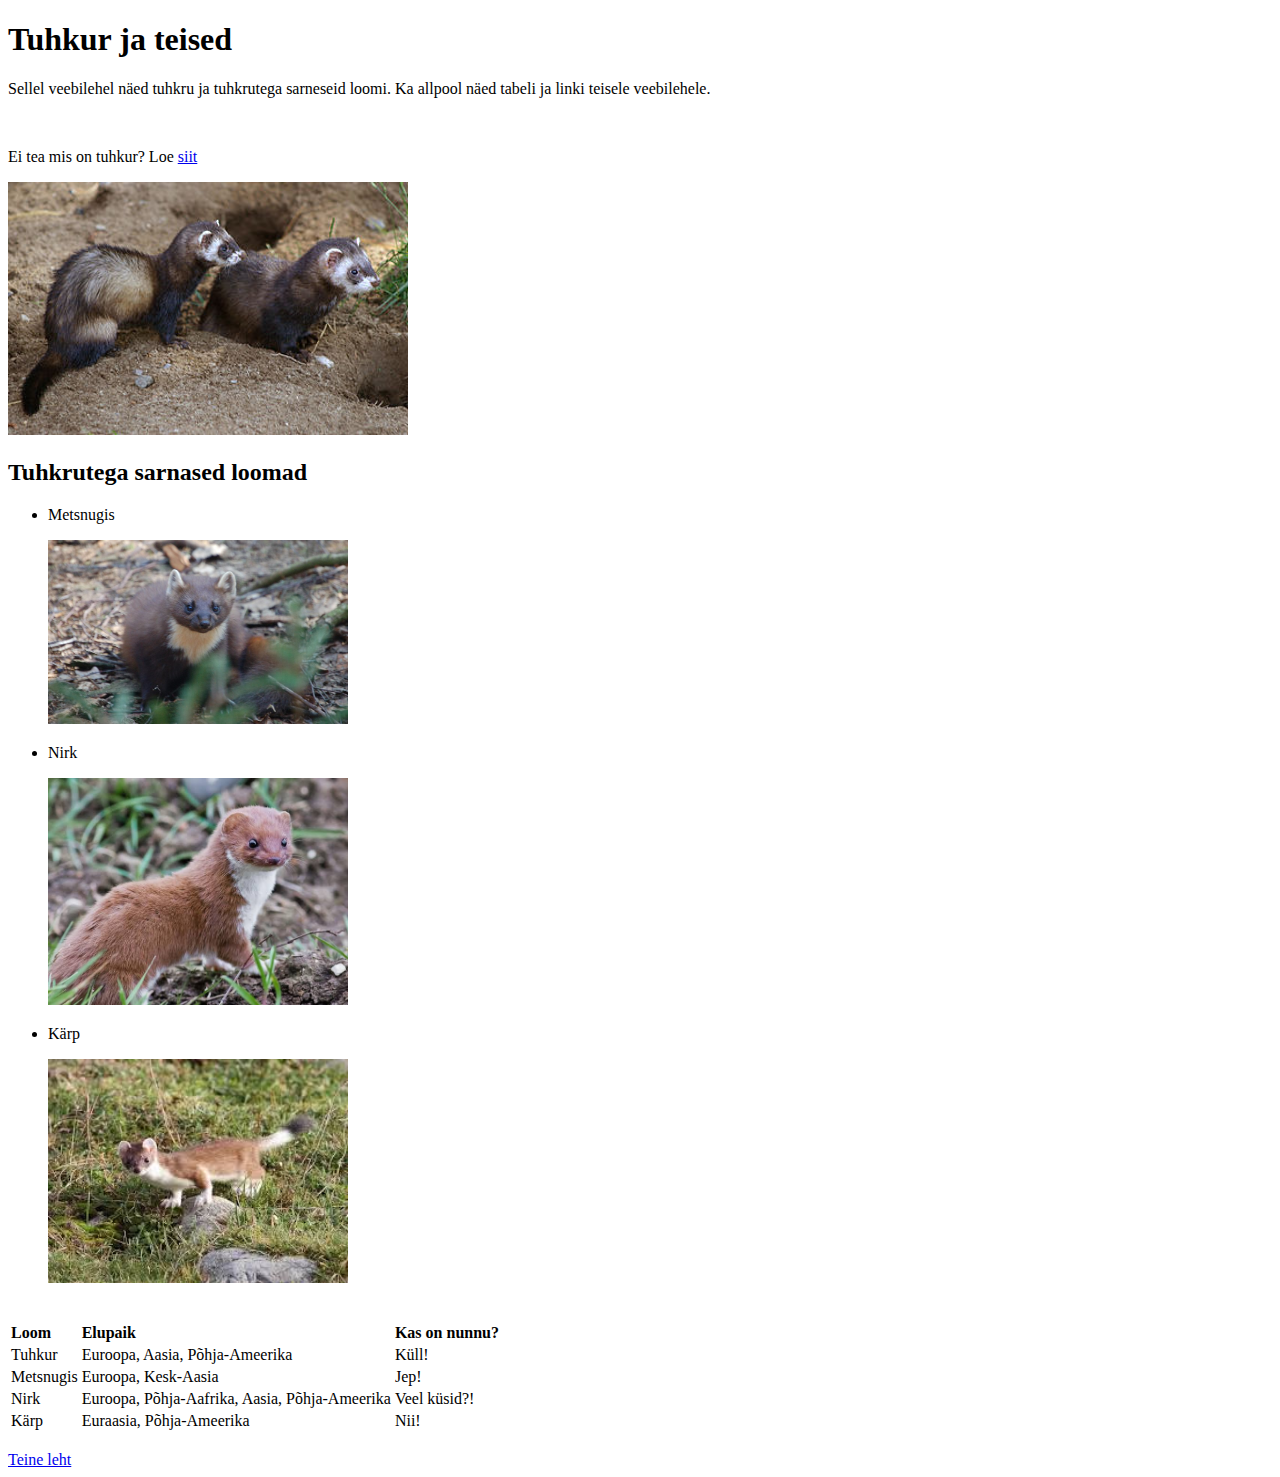
==== index.html @ 65503e5a "Esimene commit: HTML failid" ====
<!DOCTYPE html>
<html lang="en">
<head>
    <meta charset="UTF-8">
    <meta name="viewport" content="width=device-width, initial-scale=1.0">
    <title>Sissejuhatus erialasse - HTML</title>
</head>
<body>
    <h1>Tuhkur ja teised</h1>
    <p>Sellel veebilehel näed tuhkru ja tuhkrutega sarneseid loomi. Ka allpool näed tabeli ja linki teisele veebilehele.</p>
    <br>
    <p>Ei tea mis on tuhkur? Loe <a href="https://et.wikipedia.org/wiki/Tuhkur" target="_blank">siit</a></p>
    <img src="static/img/tuhkur1.jpg" width="400" alt="illustreeriv pilt">
    <h2>Tuhkrutega sarnased loomad</h2>
    <ul>
        <li>
            <p>Metsnugis</p>
            <img src="static/img/metsnugis.jpg" width="300" alt="Netsnugise pilt">
        </li>
        <li>
            <p>Nirk</p>
            <img src="static/img/nirk.jpg" width="300" alt="Netsnugise pilt">
        </li>
        <li>
            <p>Kärp</p>
            <img src="static/img/karp.jpg" width="300" alt="Netsnugise pilt">
        </li>
    </ul>
    <br>
    <table>
        <tr>
            <td><b>Loom</b></td>
            <td><b>Elupaik</b></td>
            <td><b>Kas on nunnu?</b></td>
        
        </tr>
        <tr>
            <td>Tuhkur</td>
            <td>Euroopa, Aasia, Põhja-Ameerika</td>
            <td>Küll!</td>
        </tr>
        <tr>
            <td>Metsnugis</td>
            <td>Euroopa, Kesk-Aasia</td>
            <td>Jep!</td>
        </tr>
        <tr>
            <td>Nirk</td>
            <td>Euroopa, Põhja-Aafrika, Aasia, Põhja-Ameerika</td>
            <td>Veel küsid?!</td>
        </tr>
        <tr>
            <td>Kärp</td>
            <td>Euraasia, Põhja-Ameerika</td>
            <td>Nii!</td>
        </tr>
    </table>
    <br>
    <a href="teine.html">Teine leht</a>
    
</body>
</html>
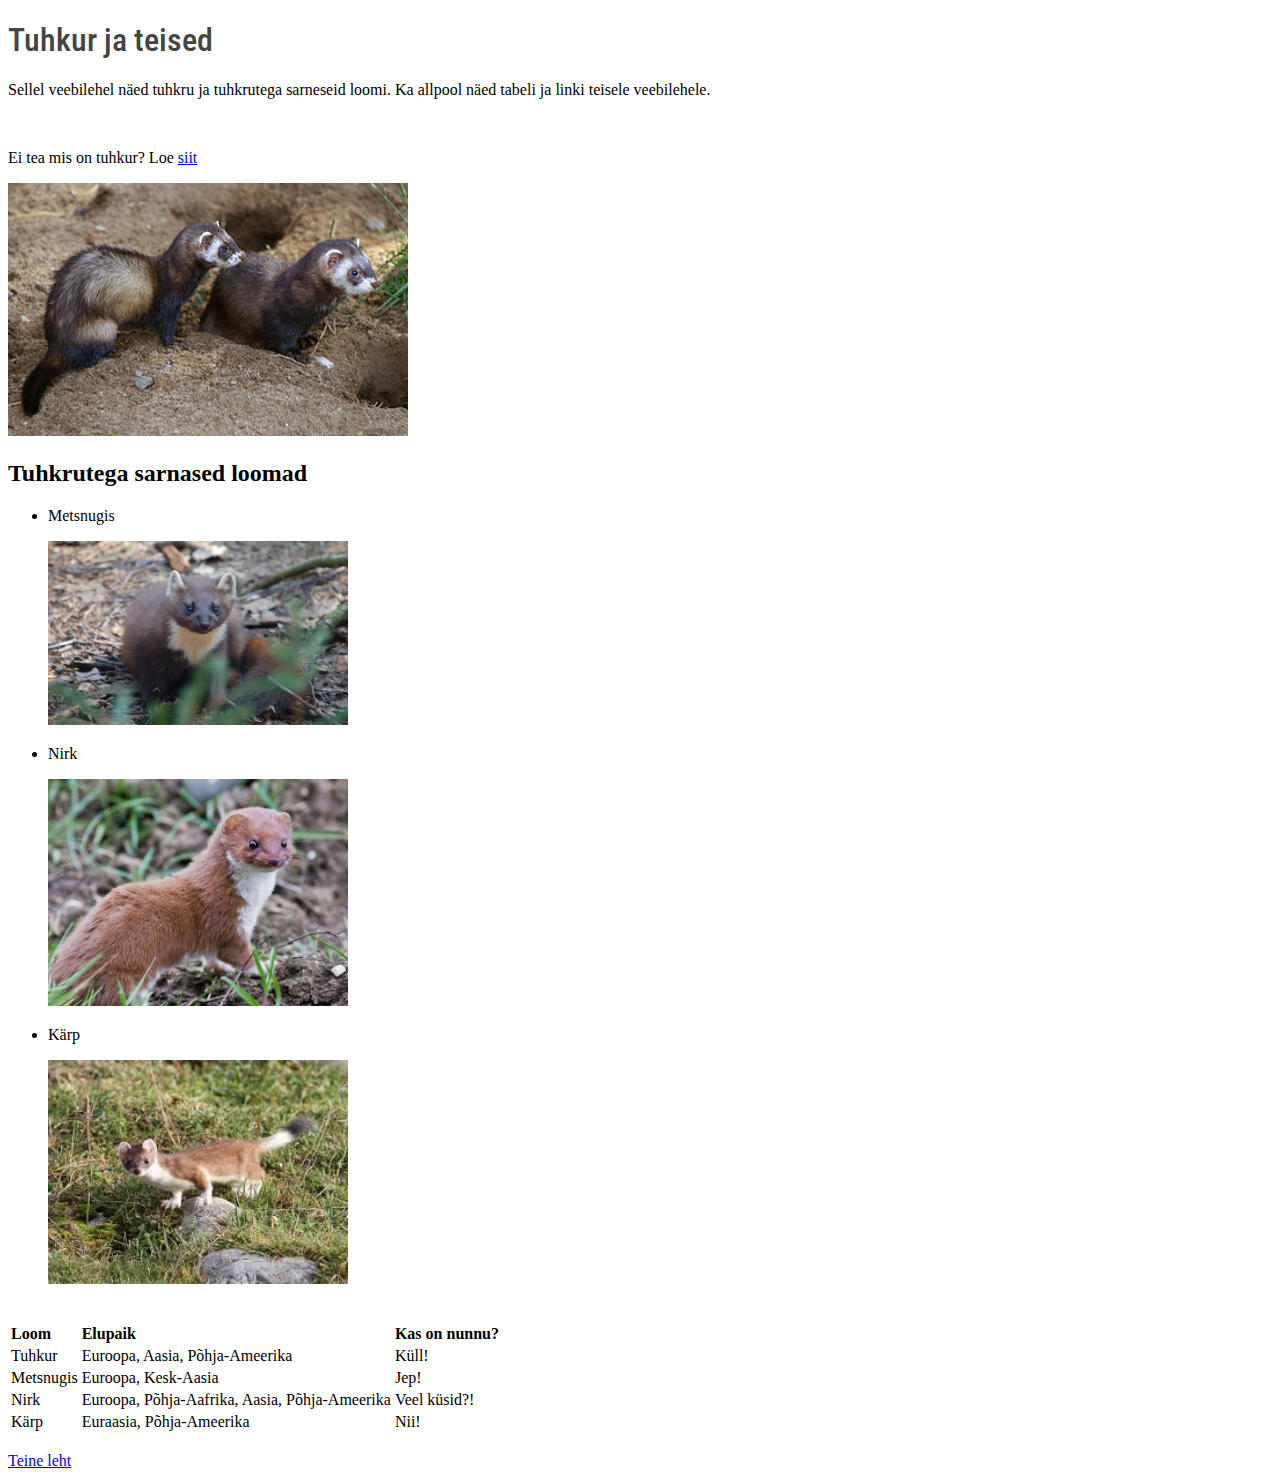
==== commit 021c10cb: "a) lehe pealkirja kujundamine. Lisatud font Roboto Condensed" ====
--- a/index.html
+++ b/index.html
@@ -3,10 +3,11 @@
 <head>
     <meta charset="UTF-8">
     <meta name="viewport" content="width=device-width, initial-scale=1.0">
+    <link rel="stylesheet" href="style.css">
     <title>Sissejuhatus erialasse - HTML</title>
 </head>
 <body>
-    <h1>Tuhkur ja teised</h1>
+    <h1 id="main-header">Tuhkur ja teised</h1>
     <p>Sellel veebilehel näed tuhkru ja tuhkrutega sarneseid loomi. Ka allpool näed tabeli ja linki teisele veebilehele.</p>
     <br>
     <p>Ei tea mis on tuhkur? Loe <a href="https://et.wikipedia.org/wiki/Tuhkur" target="_blank">siit</a></p>
--- a/style.css
+++ b/style.css
@@ -0,0 +1,7 @@
+@import url('https://fonts.googleapis.com/css2?family=Roboto+Condensed:ital,wght@0,100..900;1,100..900&display=swap');
+#main-header {
+    font-family: "Roboto Condensed", sans-serif;
+    font-weight: 500;
+    font-size: 32px;
+    color: #444;
+}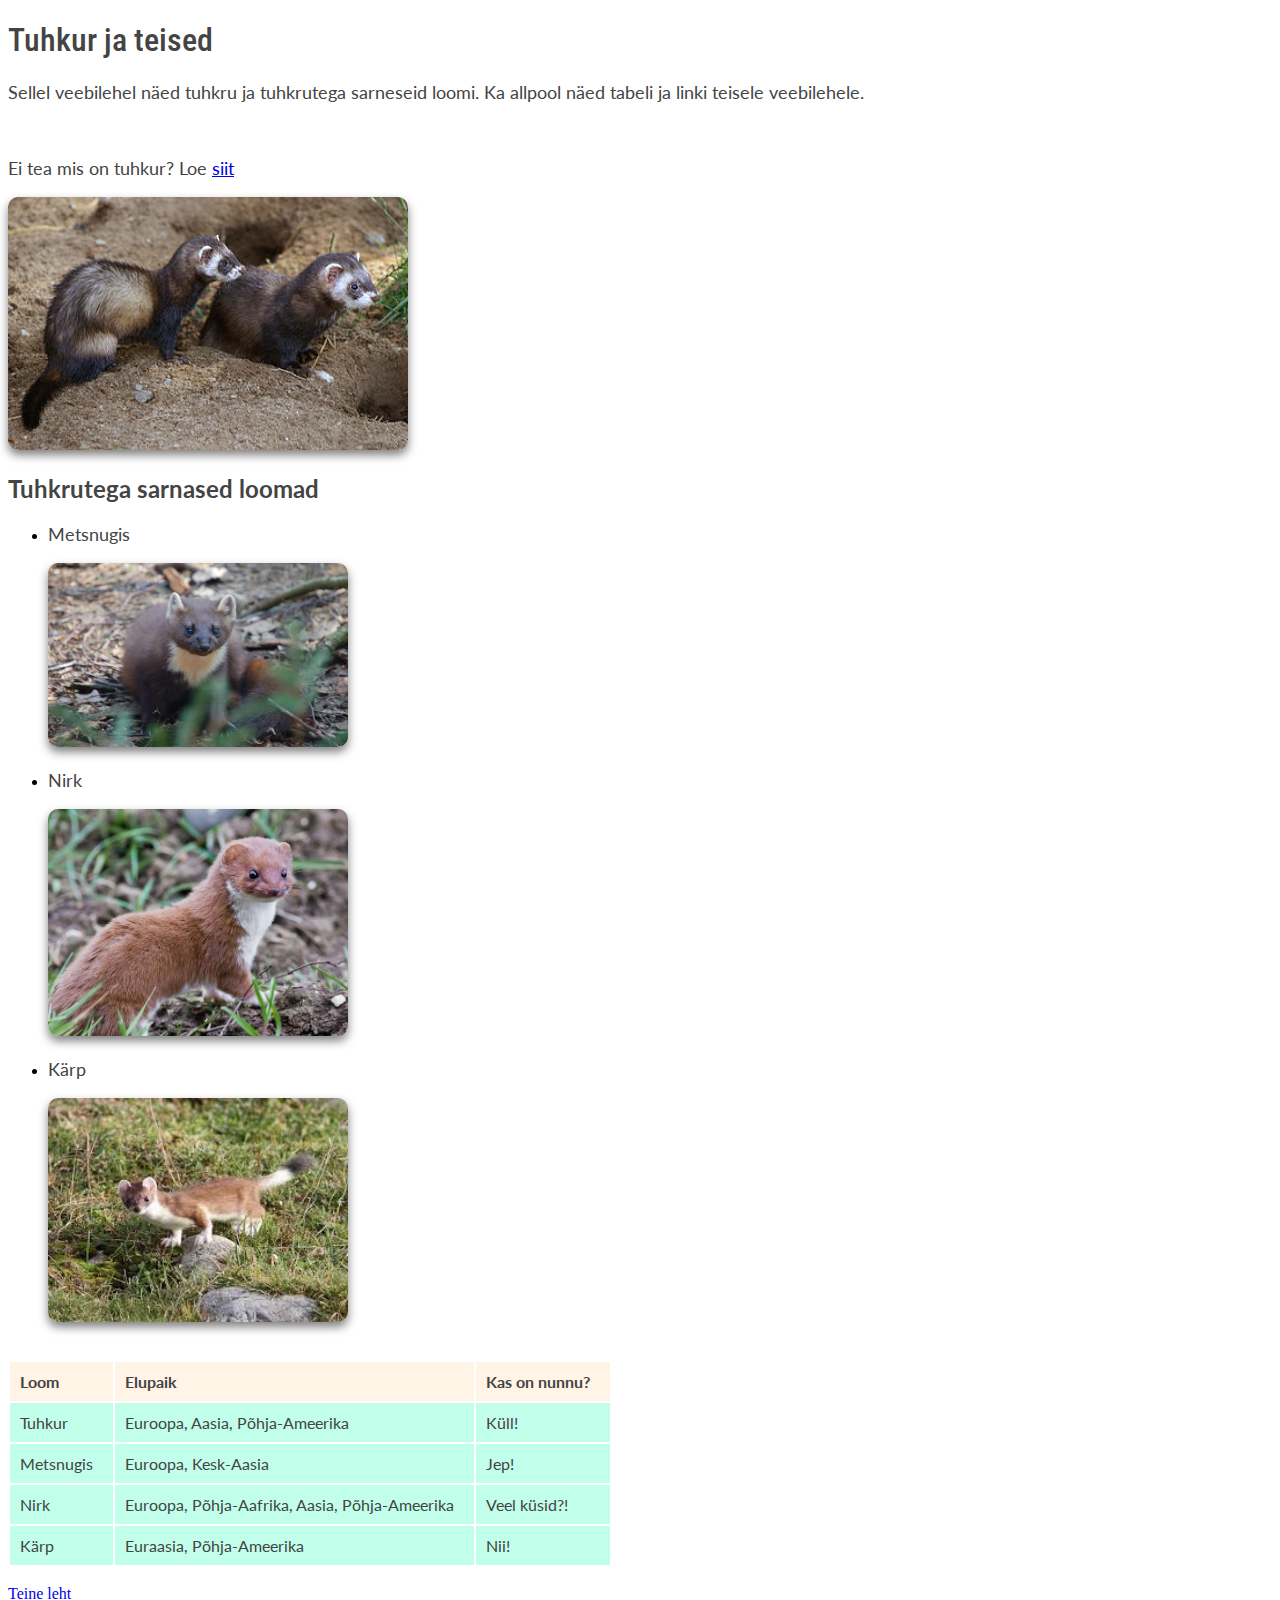
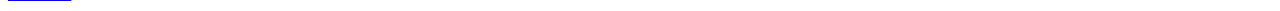
==== commit 48e8d6d9: "d) tabeli kujundamine" ====
--- a/index.html
+++ b/index.html
@@ -29,28 +29,28 @@
     </ul>
     <br>
     <table>
-        <tr>
+        <tr id="table-header">
             <td><b>Loom</b></td>
             <td><b>Elupaik</b></td>
             <td><b>Kas on nunnu?</b></td>
         
         </tr>
-        <tr>
+        <tr class="table-row">
             <td>Tuhkur</td>
             <td>Euroopa, Aasia, Põhja-Ameerika</td>
             <td>Küll!</td>
         </tr>
-        <tr>
+        <tr class="table-row">
             <td>Metsnugis</td>
             <td>Euroopa, Kesk-Aasia</td>
             <td>Jep!</td>
         </tr>
-        <tr>
+        <tr class="table-row">
             <td>Nirk</td>
             <td>Euroopa, Põhja-Aafrika, Aasia, Põhja-Ameerika</td>
             <td>Veel küsid?!</td>
         </tr>
-        <tr>
+        <tr class="table-row">
             <td>Kärp</td>
             <td>Euraasia, Põhja-Ameerika</td>
             <td>Nii!</td>
--- a/style.css
+++ b/style.css
@@ -1,7 +1,39 @@
 @import url('https://fonts.googleapis.com/css2?family=Roboto+Condensed:ital,wght@0,100..900;1,100..900&display=swap');
+@import url('https://fonts.googleapis.com/css2?family=Lato:ital,wght@0,100;0,300;0,400;0,700;0,900;1,100;1,300;1,400;1,700;1,900&family=Roboto+Condensed:ital,wght@0,100..900;1,100..900&display=swap');
 #main-header {
     font-family: "Roboto Condensed", sans-serif;
     font-weight: 500;
     font-size: 32px;
     color: #444;
-}+}
+
+h2, p, table {
+    color: #444;
+    font-family: "Lato";
+}
+
+h2 {
+    font-size: 24px;;
+}
+
+p {
+    font-size: 18px;
+}
+
+img {
+    border-radius: 10px;
+    box-shadow: 0px 5px 10px 0px rgba(0, 0, 0, 0.5);
+}
+
+td {
+    padding: 10px 20px 10px 10px;
+}
+
+
+#table-header {
+    background-color: rgb(255, 244, 230);
+}
+
+.table-row {
+    background-color: rgb(193, 255, 234);
+}
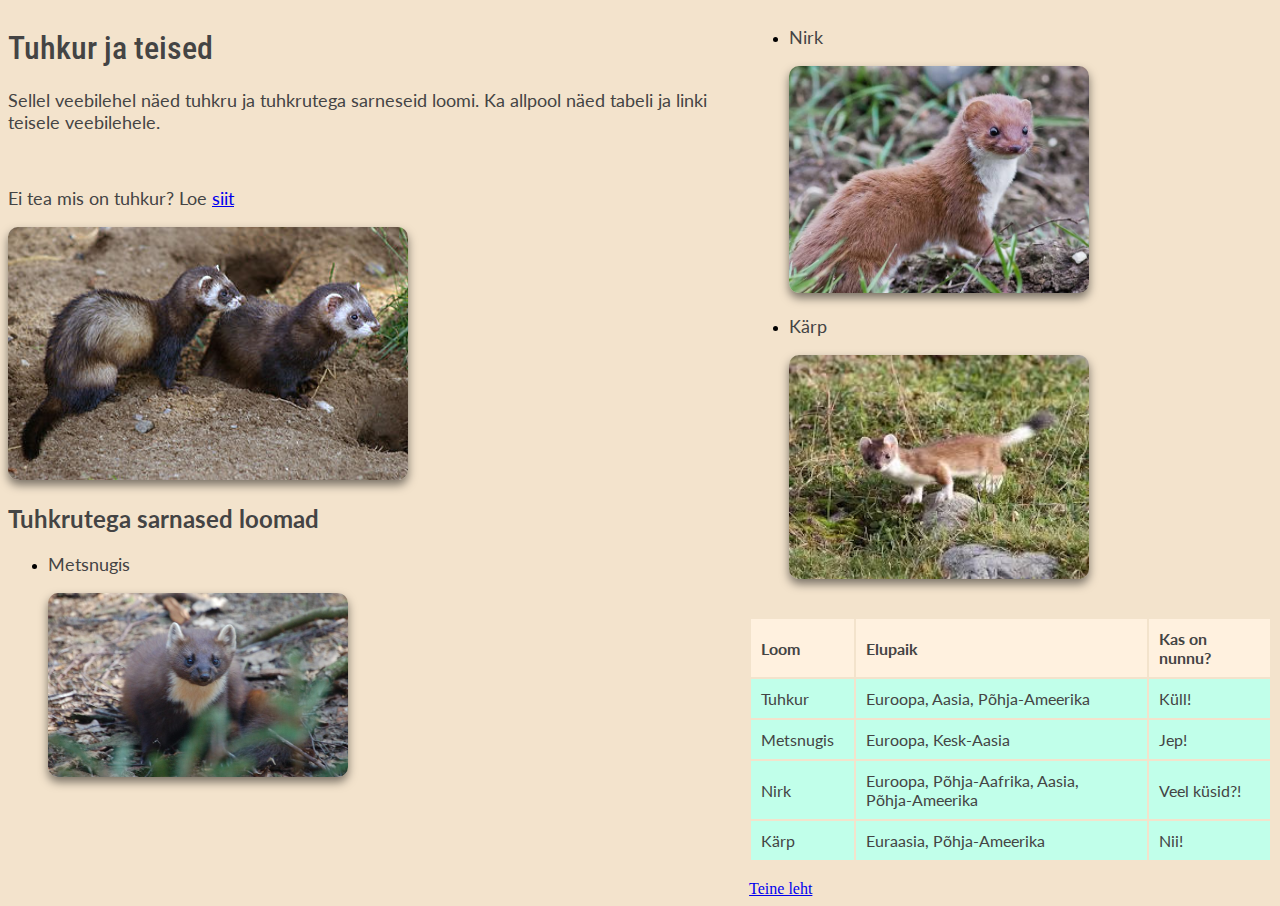
==== commit 1a962217: "f) lehe kaheks tulbaks jagamine" ====
--- a/index.html
+++ b/index.html
@@ -7,6 +7,7 @@
     <title>Sissejuhatus erialasse - HTML</title>
 </head>
 <body>
+    <section id="left">
     <h1 id="main-header">Tuhkur ja teised</h1>
     <p>Sellel veebilehel näed tuhkru ja tuhkrutega sarneseid loomi. Ka allpool näed tabeli ja linki teisele veebilehele.</p>
     <br>
@@ -18,6 +19,10 @@
             <p>Metsnugis</p>
             <img src="static/img/metsnugis.jpg" width="300" alt="Netsnugise pilt">
         </li>
+    </ul>
+</section>
+<section id="right">
+    <ul>
         <li>
             <p>Nirk</p>
             <img src="static/img/nirk.jpg" width="300" alt="Netsnugise pilt">
@@ -58,6 +63,6 @@
     </table>
     <br>
     <a href="teine.html">Teine leht</a>
-    
+</section>
 </body>
 </html>--- a/style.css
+++ b/style.css
@@ -1,5 +1,14 @@
 @import url('https://fonts.googleapis.com/css2?family=Roboto+Condensed:ital,wght@0,100..900;1,100..900&display=swap');
 @import url('https://fonts.googleapis.com/css2?family=Lato:ital,wght@0,100;0,300;0,400;0,700;0,900;1,100;1,300;1,400;1,700;1,900&family=Roboto+Condensed:ital,wght@0,100..900;1,100..900&display=swap');
+
+body {
+    background-color: #f3e3cc;
+    display: flex;
+    flex-direction: row;
+    justify-content: space-around;
+
+}
+
 #main-header {
     font-family: "Roboto Condensed", sans-serif;
     font-weight: 500;
@@ -31,7 +40,7 @@
 
 
 #table-header {
-    background-color: rgb(255, 244, 230);
+    background-color: rgb(255, 241, 223);
 }
 
 .table-row {
